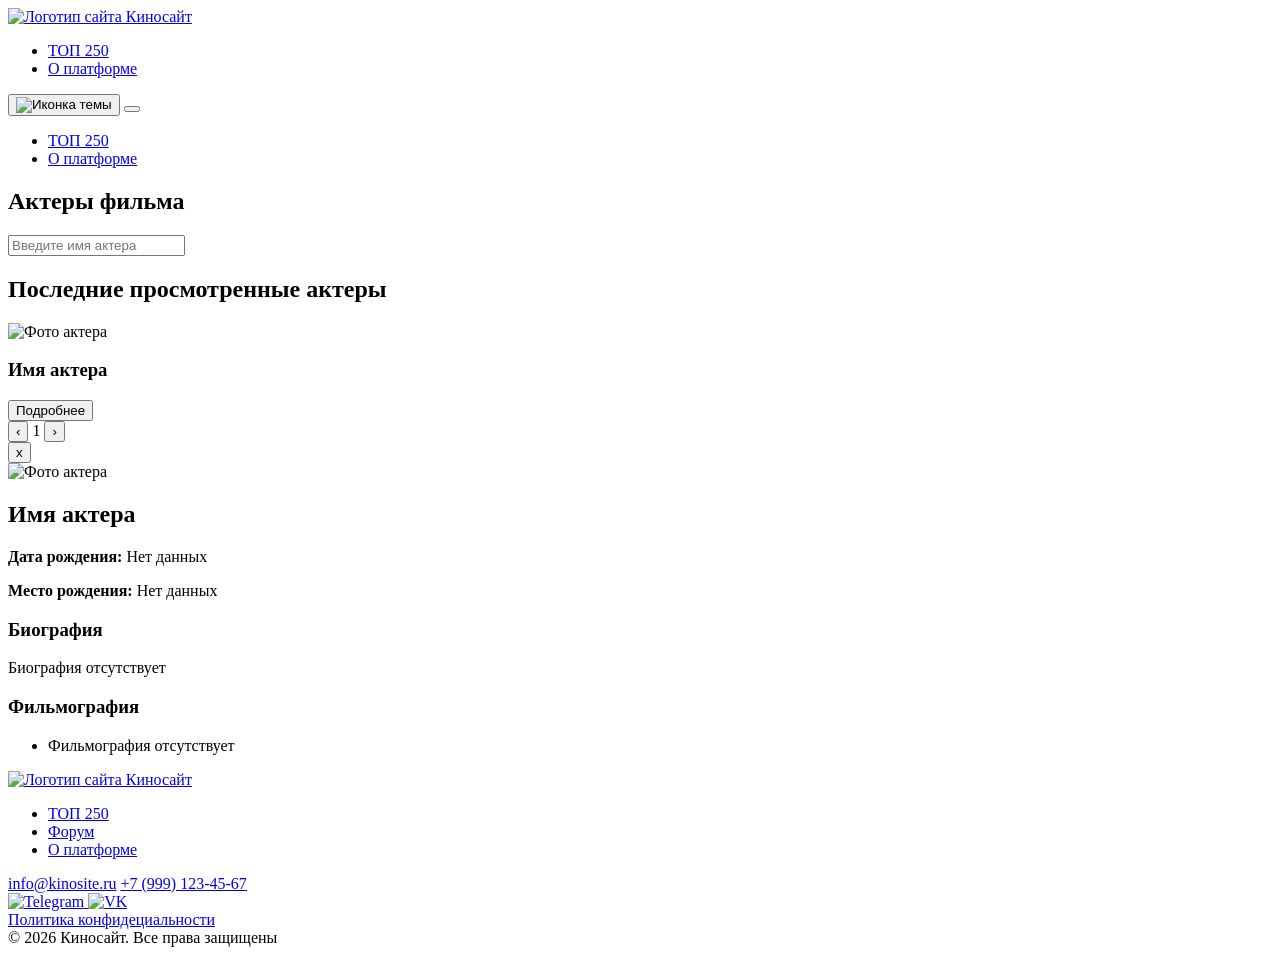
==== actors.html @ 6a0918fe "Add files via upload" ====
<!DOCTYPE html>
<html lang="ru">
<head>
    <meta charset="UTF-8">
    <meta name="viewport" content="width=device-width, initial-scale=1.0">
    <title>Актеры фильма — Киносайт</title>
    <meta name="description" content="Список актеров фильма, биография, фотографии и фильмография актеров.">
    <meta name="keywords" content="актеры, фильмография, актер кино, биография актера, фильмы">

    <meta property="og:title" content="Актеры фильма — Киносайт">
    <meta property="og:description" content="Изучай информацию об актерах фильма, биографию и фильмографию.">
    <meta property="og:image" content="https://evelinastepanova.github.io/kinosite/assets/images/og-actors.jpg">
    <meta property="og:type" content="website">
    <meta property="og:url" content="https://evelinastepanova.github.io/kinosite/actors.html">

    <link rel="manifest" href="manifest.json">
    <meta name="theme-color" content="#ffb300">
    
    <link rel="stylesheet" href="css/reset.css">
    <link rel="stylesheet" href="css/fonts.css">
    <link rel="stylesheet" href="css/style.css">
    
    <link rel="stylesheet" href="css/theme.css">

    <link rel="stylesheet" href="css/actors.css">
</head>
<body>
    <header class="header" itemscope itemtype="https://schema.org/WPHeader">
        <div class="container header_container">
            <a class="header_logo" href="#">
                <img src="assets/images/logo.png" alt="Логотип сайта Киносайт" itemprop="logo">
            </a>
            <nav class="header_nav" itemscope itemtype="https://schema.org/SiteNavigationElement">
                <ul class="header_menu">
                    <li class="header_item" itemprop="name">
                        <a class="header_item-link" href="top250.html" itemprop="url">ТОП 250</a>
                    </li>
                    <li class="header_item" itemprop="name">
                        <a class="header_item-link" href="#about" itemprop="url">О платформе</a>
                    </li>
                </ul>
            </nav>
            <div class="header_actions">
                <button class="header_theme" aria-label="Переключить тему" type="button">
                    <img src="assets/images/tema.png" alt="Иконка темы">
                </button>

                <button class="header_burger" type="button">
                    <span class="header_burger-line"></span>
                    <span class="header_burger-line"></span>
                    <span class="header_burger-line"></span>
                </button>
            </div>
            <!-- Мобильное меню -->
            <nav class="header_mobile-menu">
                <ul class="header_mobile-list">
                    <li><a href="top250.html">ТОП 250</a></li>
                    <li><a href="#about">О платформе</a></li>
                </ul>
            </nav>
        </div>
    </header>
    <main class="main">
        <section class="actors section">
            <div class="container">
                <h1 class="actors_title title">Актеры фильма</h1>
                <div class="actors_search">
                    <input class="actors_search-input" type="text" placeholder="Введите имя актера">
                </div>
                <div class="actors_history">
                    <h2 class="actors_history-title">Последние просмотренные актеры</h2>
                    <div class="actors_history-list">
                        <!-- JS будет добавлять карточки -->
                    </div>
                </div>
                <div class="actors-list">
                    <article class="actor_card actor_card-template">
                        <div class="actor_card-photo_wrap">
                            <img class="actor_card-photo" src="" alt="Фото актера">
                        </div>
                        <div class="actor_card-content">
                            <h3 class="actor_card-name">Имя актера</h3>
                            <button class="actor_card-button" type="button">Подробнее</button>
                        </div>
                    </article>
                </div>

                <div class="movies_pagination actors_pagination">
                    <button class="movies_pagination-button actors_pagination-prev"> 
                        &#8249;
                    </button>
                    <span class="actors_pagination-page">1</span>
                    <button class="movies_pagination-button actors_pagination-next">
                        &#8250;
                    </button>
                 </div>
            </div>
        </section>
    </main>

    <div class="actor_modal">
        <div class="actor_modal-content">
            <button class="actor_modal-close" type="button">x</button>
            <div class="actor_modal-info actor_modal-template">
                <div class="actor_modal-photo_wrap">
                    <img class="actor_modal-photo" src="" alt="Фото актера">
                </div>
                <div class="actor_modal-text">
                    <h2 class="actor_modal-name">Имя актера</h2>
                    <p>
                        <strong>Дата рождения:</strong>
                        <span class="actor_modal-birthday">Нет данных</span>
                    </p>
                    <p>
                        <strong>Место рождения:</strong>
                        <span class="actor_modal-birthplace">Нет данных</span>
                    </p>
                    <h3>Биография</h3>
                    <p class="actor_modal-facts">Биография отсутствует</p>
                    <h3>Фильмография</h3>
                    <ul class="actor_modal-films">
                        <li>Фильмография отсутствует</li>
                    </ul>
                </div>
            </div>
        </div>
    </div>


    <footer class="footer" itemscope itemtype="https://schema.org/WPFooter">
        <div class="footer_top">
            <div class="container footer_top-container">
                <div class="footer_left">
                    <a class="footer_logo" href="#">
                        <img src="assets/images/logo.png" alt="Логотип сайта Киносайт">
                    </a>
                </div>
                <div class="footer_center">
                    <nav class="footer_nav">
                        <ul class="footer_menu">
                            <li class="footer_item" itemprop="name">
                                <a class="footer_link" href="top250.html" itemprop="url">ТОП 250</a>
                            </li>
                            <li class="footer_item" itemprop="name">
                                <a class="footer_link" href="#" itemprop="url">Форум</a>
                            </li>
                            <li class="footer_item" itemprop="name">
                                <a class="footer_link" href="#" itemprop="url">О платформе</a>
                            </li>
                        </ul>
                    </nav>
                </div>
                <div class="footer_right">
                    <a class="footer_contact" href="mailto:info@kinosite.ru">info@kinosite.ru</a>
                    <a class="footer_contact" href="tel:+79991234567">+7 (999) 123-45-67</a>
                    <div class="footer_social">
                        <a class="footer_social-link" href="#">
                            <img src="assets/icons/tg.jpg" alt="Telegram">
                        </a>
                        <a class="footer_social-link" href="#">
                            <img src="assets/icons/VK.com-logo.svg" alt="VK">
                        </a>
                    </div>
                </div>
            </div>
        </div>
        <div class="footer_bottom">
            <div class="container footer_bottom_container">
                <a class="footer_policy-link" href="#">Политика конфидециальности</a>
                <div class="footer_copy">
                    © 2026 Киносайт. Все права защищены
                </div>
            </div>
        </div>
    </footer>
    <script src="js/script.js"></script>
    <script src="js/theme.js"></script>
    <script src="js/actors.js"></script>
</body>
</html>
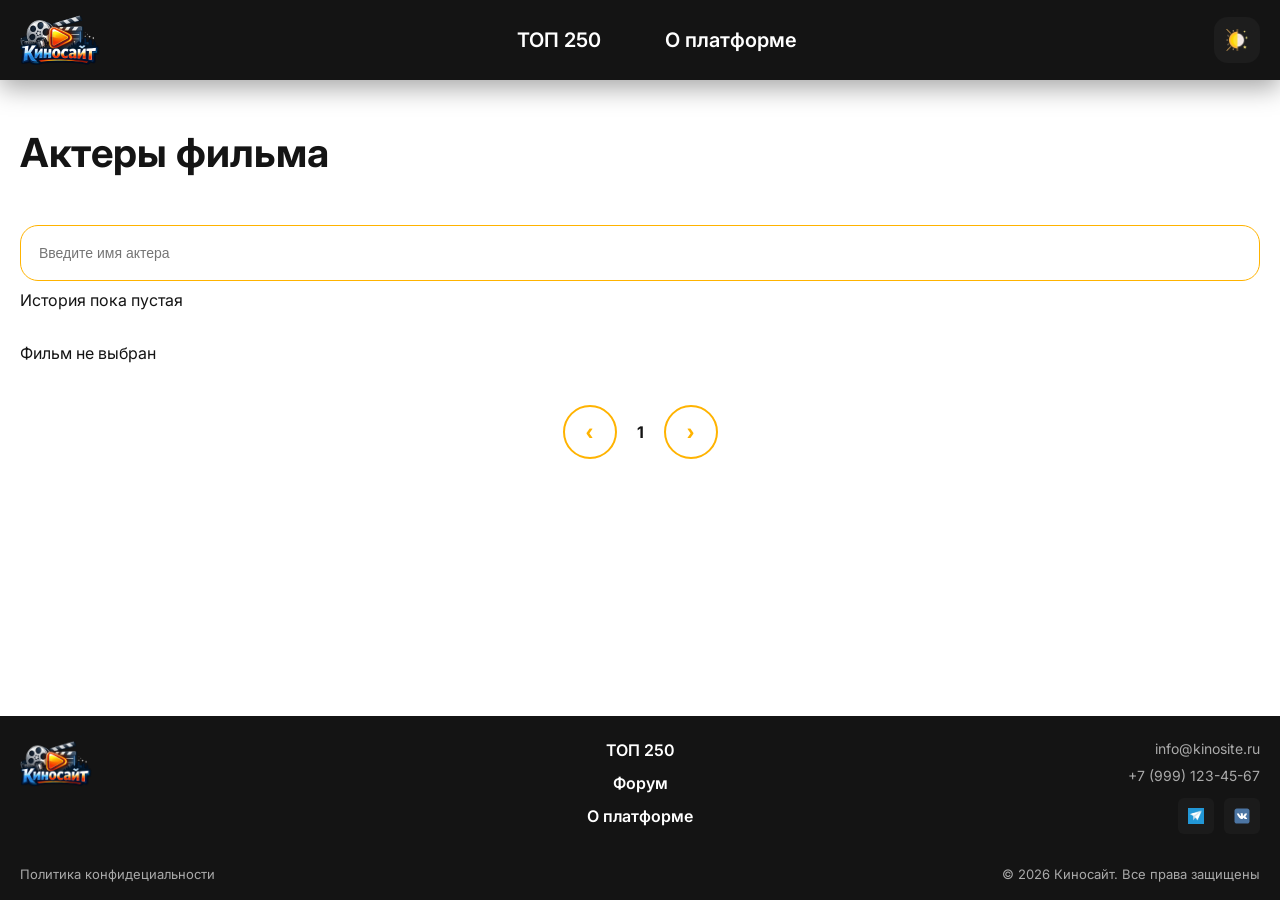
==== commit 6eb09d27: "Add files via upload" ====
--- a/actors.html
+++ b/actors.html
@@ -9,13 +9,13 @@
 
     <meta property="og:title" content="Актеры фильма — Киносайт">
     <meta property="og:description" content="Изучай информацию об актерах фильма, биографию и фильмографию.">
-    <meta property="og:image" content="https://evelinastepanova.github.io/kinosite/assets/images/og-actors.jpg">
+    <meta property="og:image" content="https://evelinastepanova.github.io/sitekinoo/assets/images/og-actors.jpg">
     <meta property="og:type" content="website">
-    <meta property="og:url" content="https://evelinastepanova.github.io/kinosite/actors.html">
+    <meta property="og:url" content="https://evelinastepanova.github.io/sitekinoo/actors.html">
 
     <link rel="manifest" href="manifest.json">
     <meta name="theme-color" content="#ffb300">
-    
+
     <link rel="stylesheet" href="css/reset.css">
     <link rel="stylesheet" href="css/fonts.css">
     <link rel="stylesheet" href="css/style.css">
--- a/css/fonts.css
+++ b/css/fonts.css
@@ -0,0 +1,4 @@
+@font-face {
+    font-family: "Inter";
+    src: url("../assets/fonts/Inter-VariableFont_opsz\,wght.ttf");
+}
--- a/css/style.css
+++ b/css/style.css
@@ -0,0 +1,844 @@
+:root {
+    /* цвет шапки и футера */
+    --color-dark: #141414;
+    /* цвет фона */
+    --color-light: #fff;
+    /* фон для hero-блока */
+    --color-hero-bg: #FDBB73;
+
+    /* акцент */
+    --color-accent: #FFB300;
+    /* не активная кнопка */
+    --color-disabled: #ccc;
+
+    /* белый текст */
+    --color-text-light: #fff;
+    /* приглущенный цвет */
+    --color-text-muted: #aaa;
+    /* черный текст */
+    --color-text: #141414;
+    /* цвет текста в hero */
+    --color-hero-text: #3A2E2A;
+    --color-heder-text: #fff;
+
+    /* тень для шапки */
+    --shadow-header: 0 8px 24px rgba(0, 0, 0, 0.35);
+    /* тень для выпадающего меню */
+    --shadow-dropdown: 0 10px 30px rgba(0, 0, 0, 0.5);
+    /* тень для кнопки в hero */
+    --shadow-hero-button: 0 4px 4px rgba(0, 0, 0, 0.25);
+    /* тень для карточки */
+    --shadow-card: 0 10px 30px rgba(0, 0, 0, 0.08);
+    /* тень карточки при наведении */
+    --shadow-card-hover: 0 14px 36px rgba(0, 0, 0, 0.14);
+
+}
+
+html,
+body {
+    height: 100%;
+}
+
+body {
+    font-family: "Inter", Arial, sans-serif;
+    background: var(--color-light);
+    color: var(--color-text);
+    display: flex;
+    flex-direction: column;
+    min-height: 100vh;
+}
+
+.container {
+    width: 100%;
+    max-width: 1440px;
+    margin: 0 auto;
+    padding: 0 20px;
+}
+
+/* header */
+.header {
+    position: sticky;
+    top: 0;
+    z-index: 1000;
+    background: var(--color-dark);
+    box-shadow: var(--shadow-header);
+}
+
+.header_container {
+    min-height: 80px;
+    padding-top: 14px;
+    padding-bottom: 14px;
+    display: flex;
+    align-items: center;
+    justify-content: space-between;
+    gap: 24px;
+    position: relative;
+}
+
+.header_logo {
+    display: inline-flex;
+    align-items: center;
+    flex-shrink: 0;
+    transition: transoform 0.3s ease;
+}
+
+.header_logo:hover {
+    transform: scale(1.03);
+}
+
+.header_logo img {
+    width: 80px;
+    height: auto;
+    object-fit: contain;
+}
+
+.header_nav {
+    flex-grow: 1;
+    display: flex;
+    justify-content: center;
+}
+
+.header_menu {
+    display: flex;
+    align-items: center;
+    gap: 28px;
+}
+
+.header_item-link {
+    color: var(--color-heder-text);
+    display: inline-flex;
+    align-items: center;
+    justify-content: center;
+    padding: 12px 18px;
+    font-size: 20px;
+    font-weight: 600;
+    transition: color 0.3s ease, transform 0.3s ease;
+}
+
+.header_item-link:hover {
+    color: var(--color-accent);
+    transform: translateY(-2px);
+}
+
+.header_actions {
+    display: flex;
+    align-items: center;
+    gap: 12px;
+    flex-shrink: 0;
+}
+
+.header_theme,
+.header_burger {
+    width: 46px;
+    height: 46px;
+    border: 1px solid transparent;
+    border-radius: 14px;
+    background: rgba(255, 255, 255, 0.04);
+    display: inline-flex;
+    align-items: center;
+    justify-content: center;
+    cursor: pointer;
+    transition: border-color 0.3s ease, transform 0.3s ease;
+}
+
+.header_theme:hover,
+.header_burger:hover {
+    border-color: rgba(255, 179, 0, 0.4);
+    transform: translateY(-2px);
+}
+
+.header_theme img {
+    width: 22px;
+    height: 22px;
+    object-fit: contain;
+}
+
+.header_burger {
+    display: none;
+    flex-direction: column;
+    gap: 4px;
+}
+
+.header_burger-line {
+    width: 20px;
+    height: 2px;
+    background: var(--color-accent);
+    display: block;
+}
+
+.header_mobile-menu {
+    position: absolute;
+    top: 100%;
+    right: 20px;
+    min-height: 200px;
+    padding: 16px;
+    border-radius: 12px;
+    background: var(--color-dark);
+    box-shadow: var(--shadow-dropdown);
+    opacity: 0;
+    pointer-events: none;
+    transform: translateY(-10px);
+    transition: 0.3s ease;
+}
+
+.header_mobile-menu.active {
+    opacity: 1;
+    pointer-events: auto;
+    transform: translateY(0);
+}
+
+.header_mobile-list {
+    display: flex;
+    flex-direction: column;
+    gap: 14px;
+}
+
+.header_mobile-list a {
+    color: var(--color-text-light);
+    font-size: 16px;
+    font-weight: 600;
+    transition: 0.3s ease;
+}
+
+.header_mobile-list a:hover {
+    color: var(--color-accent);
+}
+
+/* Основная часть */
+.main {
+    flex: 1;
+    background: var(--color-light);
+    color: var(--color-dark);
+}
+
+/* Hero-блок */
+.hero {
+    background: url("../assets/images/hero.png");
+    background-position: right center;
+    background-size: cover;
+    background-repeat: no-repeat;
+    background-color: var(--color-hero-bg);
+    min-height: 100vh;
+    display: flex;
+    align-items: center;
+}
+
+.hero_container {
+    display: flex;
+    align-items: center;
+}
+
+.hero_content {
+    max-width: 693px;
+    display: flex;
+    flex-direction: column;
+    gap: 43px;
+}
+
+.hero_title {
+    font-size: 48px;
+    font-weight: 700;
+    color: var(--color-hero-text);
+}
+
+.hero_subtitle {
+    font-size: 28px;
+    line-height: 34px;
+    color: var(--color-hero-text);
+}
+
+.hero_cta {
+    align-self: flex-start;
+    display: inline-flex;
+    align-items: center;
+    justify-content: center;
+    padding: 24px 45px;
+    border-radius: 14px;
+    background-color: var(--color-accent);
+    color: var(--color-text-light);
+    font-size: 26px;
+    font-weight: 700;
+    box-shadow: var(--shadow-hero-button);
+    transition: all 0.3s ease;
+}
+
+.hero_cta:hover {
+    transform: translateY(-2px);
+    opacity: 0.9;
+}
+
+.section {
+    padding-top: 48px;
+    padding-bottom: 30px;
+}
+
+.title {
+    font-size: 48px;
+    padding-bottom: 48px;
+    font-weight: 700;
+    color: var(--color-text);
+}
+
+/* Movies */
+.movies_list {
+    display: grid;
+    grid-template-columns: repeat(4, 1fr);
+    gap: 28px;
+}
+
+.movie_card {
+    display: flex;
+    flex-direction: column;
+    background: var(--color-light);
+    border-radius: 18px;
+    overflow: hidden;
+    box-shadow: var(--shadow-card);
+    transition: transform 0.3s ease, box-shadow 0.3s ease;
+}
+
+.movie_card:hover {
+    transform: translateY(-6px);
+    box-shadow: var(--shadow-card-hover);
+}
+
+.movie_card-poster {
+    width: 100%;
+    height: 360px;
+    object-fit: cover;
+}
+
+.movie_card-content {
+    display: flex;
+    flex-direction: column;
+    flex: 1;
+    gap: 12px;
+    padding: 18px;
+}
+
+.movie_card-title {
+    min-height: 48px;
+    font-size: 20px;
+    font-weight: 700;
+}
+
+.movie_card-bottom {
+    display: flex;
+    justify-content: space-between;
+    align-items: center;
+    margin-top: auto;
+}
+
+.movie_card-year {
+    font-size: 16px;
+    color: var(--color-text-muted);
+}
+
+.movie_card-rating {
+    font-weight: 700;
+    padding: 6px 10px;
+    background: var(--color-accent);
+    color: var(--color-text);
+    border-radius: 10px;
+}
+
+/* стили для кнопки подробнее */
+.movie_card-button {
+    display: inline-block;
+    text-align: center;
+    margin-top: 16px;
+    padding: 10px 16px;
+    border-radius: 12px;
+    background: transparent;
+    border: 2px solid var(--color-accent);
+    color: var(--color-accent);
+    font-size: 15px;
+    font-weight: 600;
+    transition: all 0.3s ease;
+}
+
+.movie_card-button:hover {
+    background: var(--color-accent);
+    color: var(--color-text);
+}
+
+.movies_pagination {
+    display: flex;
+    justify-content: center;
+    gap: 20px;
+    margin-top: 42px;
+}
+
+.movies_pagination-button {
+    width: 54px;
+    height: 54px;
+    border: 2px solid var(--color-accent);
+    border-radius: 50%;
+    background: transparent;
+    color: var(--color-accent);
+    display: flex;
+    align-items: center;
+    justify-content: center;
+    font-size: 24px;
+    font-weight: 700;
+    cursor: pointer;
+    transition: all 0.3s ease;
+}
+
+.movies_pagination-button:hover {
+    background: var(--color-accent);
+    color: var(--color-text);
+    transform: translateY(-2px);
+}
+
+.movies_pagination-button:disabled {
+    color: var(--color-disabled);
+    border-color: var(--color-disabled);
+    cursor: not-allowed;
+    transform: none;
+}
+
+/* Блок о платформе */
+.about {
+    background: var(--color-light);
+}
+
+.about_description {
+    /* max-width: 700px; */
+    margin-bottom: 40px;
+    font-size: 20px;
+    line-height: 1.6;
+    color: var(--color-text-muted);
+}
+
+.about_stats {
+    display: grid;
+    grid-template-columns: repeat(3, 1fr);
+    gap: 24px;
+}
+
+.about_stat {
+    padding: 28px;
+    border-radius: 18px;
+    background: var(--color-light);
+    box-shadow: var(--shadow-card);
+    display: flex;
+    flex-direction: column;
+    gap: 10px;
+    transition: transform 0.3s ease, box-shadow 0.3s ease;
+}
+
+.about_stat:hover {
+    transform: translateY(-4px);
+    box-shadow: var(--shadow-card-hover);
+}
+
+.about_stat-number {
+    font-size: 32px;
+    font-weight: 700;
+    color: var(--color-accent);
+}
+
+.about_stat-text {
+    font-size: 16px;
+    color: var(--color-text-muted);
+    line-height: 1.4;
+}
+
+/* Блок подписки subcribe */
+.subcribe {
+    background: var(--color-hero-bg);
+}
+
+.subcribe_container {
+    display: flex;
+    flex-direction: column;
+}
+
+.subcribe_description {
+    margin-bottom: 48px;
+    font-size: 24px;
+    font-weight: 700;
+    color: var(--color-text-light);
+}
+
+.subcribe_form {
+    width: 100%;
+    display: flex;
+    gap: 12px;
+}
+
+.subcribe_form-email {
+    flex: 1;
+    padding: 16px 18px;
+    border: 1px solid transparent;
+    border-radius: 14px;
+    background: var(--color-text-light);
+    color: var(--color-text);
+    font-size: 16px;
+    outline: none;
+    transition: border-color 0.3s ease;
+}
+
+.subcribe_form-email:focus {
+    border-color: var(--color-accent);
+}
+
+.subcribe_form-button {
+    padding: 16px 26px;
+    border: none;
+    border-radius: 14px;
+    background: var(--color-accent);
+    color: var(--color-text-light);
+    font-size: 26px;
+    font-weight: 700;
+    cursor: pointer;
+    transition: all 0.3 ease;
+}
+
+.subcribe_form-button:hover {
+    transform: translateY(-2px);
+    opacity: 0.9;
+}
+
+.visuall-hidden {
+    position: absolute;
+    width: 1px;
+    height: 1px;
+    margin: -1px;
+    padding: 0;
+    overflow: hidden;
+    clip: rect(0 0 0 0);
+    white-space: nowrap;
+    border: 0;
+}
+
+/* Footer */
+.footer {
+    background: var(--color-dark);
+    color: var(--color-text-light);
+    padding-top: 24px;
+}
+
+.footer_top {
+    padding-bottom: 18px;
+}
+
+.footer_top-container {
+    display: grid;
+    grid-template-columns: 1fr auto 1fr;
+    align-items: start;
+    gap: 40px;
+}
+
+.footer_left {
+    display: flex;
+    align-items: flex-start;
+}
+
+.footer_logo {
+    display: inline-flex;
+    align-items: center;
+}
+
+.footer_logo img {
+    width: 72px;
+    height: auto;
+}
+
+.footer_center {
+    display: flex;
+    justify-content: center;
+}
+
+.footer_menu {
+    display: flex;
+    flex-direction: column;
+    align-items: center;
+    gap: 13px;
+}
+
+.footer_link {
+    font-size: 16px;
+    font-weight: 600;
+    color: var(--color-heder-text);
+    transition: color 0.3s ease;
+}
+
+.footer_link:hover {
+    color: var(--color-accent);
+}
+
+.footer_right {
+    display: flex;
+    flex-direction: column;
+    align-items: flex-end;
+    gap: 10px;
+}
+
+.footer_contact {
+    color: var(--color-text-muted);
+    font-size: 14px;
+    transition: color 0.3s ease;
+}
+
+.footer_contact:hover {
+    color: var(--color-accent);
+}
+
+.footer_social {
+    display: flex;
+    gap: 10px;
+    margin-top: 4px;
+}
+
+.footer_social-link {
+    width: 36px;
+    height: 36px;
+    border: 1px solid transparent;
+    border-radius: 6px;
+    background: #1b1b1b;
+    display: flex;
+    align-items: center;
+    justify-content: center;
+    transition: border-color 0.3s ease, transform 0.3s ease;
+}
+
+.footer_social-link:hover {
+    border-color: rgba(255, 179, 0, 0.4);
+    transform: translateY(-2px);
+}
+
+.footer_social-link img {
+    width: 16px;
+    height: 16px;
+    object-fit: contain;
+}
+
+.footer_bottom {
+    padding: 14px 0 18px;
+}
+
+.footer_bottom_container {
+    display: flex;
+    justify-content: space-between;
+    align-items: center;
+    gap: 20px;
+}
+
+.footer_policy-link,
+.footer_copy {
+    color: var(--color-text-muted);
+    font-size: 13px;
+}
+
+.footer_policy-link {
+    transition: color 0.3s ease;
+}
+
+.footer_policy-link:hover {
+    color: var(--color-accent);
+}
+
+.footer_copy {
+    text-align: right;
+}
+
+/* Адаптив */
+/* ширина 992px и меньше */
+@media (max-width: 992px) {
+    .header_logo img {
+        width: 70px;
+    }
+
+    .header_menu {
+        gap: 10px;
+    }
+
+    .header_item-link {
+        padding: 10px 14px;
+        font-size: 15px;
+    }
+
+    /* Добавь это */
+    .hero {
+        /* Уменьшаем минимальную высоту блока.*/
+        min-height: 700px;
+        /* Смещаем фоновую картинку вправо.*/
+        background-position: center right;
+    }
+
+    /* Находим блок с текстом внутри Hero. */
+    .hero_content {
+        /* Ограничиваем максимальную ширину текста. */
+        max-width: 560px;
+        /* Уменьшаем расстояние между элементами. */
+        gap: 30px;
+    }
+    /* Находим все основные заголовки разделов сайта. */
+    .title {
+        /* Немного уменьшаем размер шрифта. */
+        font-size: 40px;
+        /* Уменьшаем нижний отступ после заголовка. */
+        padding-bottom: 36px;
+    }
+    /* Находим список карточек фильмов. */
+    .movies_list {
+        /* Вместо четырех карточек теперь показываем две.
+           Карточки становятся шире и лучше выглядят на планшете. */
+        grid-template-columns: repeat(2, 1fr);
+    }
+    /* Находим блок со статистикой платформы. */
+    .about_stats {
+        /* Вместо трех колонок располагаем карточки друг под другом. */
+        grid-template-columns: 1fr;
+    }
+    /* Находим кнопку подписки. */
+    .subcribe_form-button {
+        /* Немного уменьшаем размер текста внутри кнопки. */
+        font-size: 22px;
+    }
+}
+
+/* 768px и меньше */
+@media (max-width: 768px) {
+    .header_container {
+        min-height: 72px;
+    }
+
+    .header_nav {
+        display: none;
+    }
+
+    .header_burger {
+        display: inline-flex;
+    }
+
+    .header_logo img {
+        width: 64px;
+    }
+    /* Добавь это */
+     .hero {
+        /* Еще немного уменьшаем его высоту. */
+        min-height: 620px;
+        /* Размещаем фоновое изображение по центру, чтобы оно красиво смотрелось на узком экране. */
+        background-position: center;
+    }
+
+    /* Находим блок с заголовком, описанием и кнопкой. */
+    .hero_content {
+        /* Ограничиваем ширину текстового блока, чтобы строки были удобными для чтения. */
+        max-width: 520px;
+    }
+    /* Находим главный заголовок Hero-блока. */
+    .hero_title {
+        /* Уменьшаем размер текста. */
+        font-size: 38px;
+    }
+    /* Находим описание Hero-блока. */
+    .hero_subtitle {
+        /* Уменьшаем размер текста. */
+        font-size: 22px;
+    }
+
+    /* Находим кнопку Hero-блока. */
+    .hero_cta {
+        /* Немного уменьшаем внутренние отступы. */
+        padding: 18px 34px;
+        /* Уменьшаем размер текста внутри кнопки. */
+        font-size: 22px;
+    }
+    /* Находим все секции сайта. */
+    .section {
+        /* Немного уменьшаем верхний отступ. */
+        padding-top: 40px;
+        /* Немного уменьшаем нижний отступ. */
+        padding-bottom: 28px;
+    }
+    /* Находим все основные заголовки разделов. */
+    .title {
+        /* Уменьшаем размер шрифта. */
+        font-size: 34px;
+        /* Уменьшаем нижний отступ после заголовка. */
+        padding-bottom: 30px;
+        /* Выравниваем заголовки по центру. */
+        text-align: center;
+    }
+    /* Находим список карточек фильмов. */
+    .movies_list {
+        /* Уменьшаем расстояние между карточками. */
+        gap: 20px;
+    }
+    /* Находим постер фильма. */
+    .movie_card-poster {
+        /* Немного уменьшаем его высоту. */
+        height: 320px;
+    }
+    /* Находим описание блока "О платформе". */
+    .about_description {
+        /* Выравниваем текст по центру. */
+        text-align: center;
+        /* Немного уменьшаем размер текста. */
+        font-size: 18px;
+    }
+    /* Находим описание блока подписки. */
+    .subcribe_description {
+        /* Выравниваем текст по центру. */
+        text-align: center;
+        /* Немного уменьшаем размер шрифта. */
+        font-size: 20px;
+    }
+    /* Находим форму подписки. */
+    .subcribe_form {
+        /* Меняем направление Flexbox. */
+        flex-direction: column;
+    }
+    /* Находим кнопку подписки. */
+    .subcribe_form-button {
+        /* Растягиваем кнопку на всю ширину формы. */
+        width: 100%;
+    }
+
+    .footer_top-container {
+        grid-template-columns: 1fr;
+        justify-content: center;
+        align-items: center;
+        text-align: center;
+        gap: 24px;
+    }
+
+    .footer_left,
+    .footer_center,
+    .footer_right {
+        justify-content: center;
+        align-items: center;
+    }
+
+    .footer_bottom_container {
+        flex-direction: column;
+    }
+
+    .footer_copy {
+        text-align: center;
+    }
+}
+
+/* 480px и меньше */
+@media (max-width: 480px) {
+    .header_container {
+        min-height: 70px;
+        padding-bottom: 10px;
+        padding-top: 10px;
+        gap: 12px;
+    }
+
+    .header_logo img {
+        width: 56px;
+    }
+
+    .header_theme,
+    .header_burger {
+        width: 40px;
+        height: 40px;
+        border-radius: 12px;
+    }
+}
--- a/css/theme.css
+++ b/css/theme.css
@@ -0,0 +1,11 @@
+/* ================= ТЁМНАЯ ТЕМА ================= */
+
+body.dark-theme {
+    /* цвет шапки и футера */
+    --color-dark: #ffffff;
+    /* цвет фона */
+    --color-light: #141414;
+    /* черный текст */
+    --color-text: #fff;
+    --color-heder-text: #141414;
+}
--- a/css/actors.css
+++ b/css/actors.css
@@ -0,0 +1,353 @@
+.actors{
+    color: var( --color-text);
+}
+.actors_title {
+    font-size: 40px;
+}
+.actors_search{
+    display: flex;
+    gap: 14px;
+    margin-bottom: 9px;
+}
+.actors_search-input{
+    flex: 1;
+    padding: 16px 18px;
+    min-height: 56px;
+    border: 1px solid var(--color-accent);
+    border-radius: 18px;
+    background: var(--color-light);
+    font-size: 14px;
+    outline: none;
+}
+.actors_history{
+    margin-bottom: 33px;
+}
+.actors_history-title{
+    font-size: 28px;
+    margin-bottom: 18px;
+}
+.actors_history-list{
+    display: flex;
+    gap: 20px;
+    flex-wrap: wrap;
+}
+.actors_history-card{
+    width: 120px;
+    min-height: 210px;
+    border: none;
+    border-radius: 18px;
+    overflow: hidden;
+    background: var(--color-light);
+    box-shadow: var(--shadow-card);
+    cursor: pointer;
+    display: flex;
+    flex-direction: column;
+}
+.actors_history-card img{
+    width: 100%;
+    height: 150px;
+    object-fit: cover;
+    flex-shrink: 0;
+}
+.actors_history-card span{
+    display: flex;
+    align-items: center;
+    justify-content: center;
+    flex: 1;
+    padding: 10px;
+    font-size: 14px;
+    text-align: center;
+}
+.actors-list{
+    display: grid;
+    grid-template-columns: repeat(5, 1fr);
+    gap: 28px;
+}
+.actor_card {
+    overflow: hidden;
+    border-radius: 18px;
+    background: var(--color-light);
+    box-shadow: var(--shadow-card);
+    transition: box-shadow 0.3s ease;
+}
+.actor_card:hover {
+    box-shadow: var(--shadow-card-hover);
+}
+.actor_card-photo_wrap{
+    width: 100%;
+    background: gray;
+    overflow: hidden;
+    height: 280px;
+}
+.actor_card-photo{
+    width: 100%;
+    object-fit: cover;
+    height: 280px;
+}
+.actor_card-content{
+    padding: 16px;
+}
+.actor_card-name{
+    font-size: 18px;
+    min-height: 44px;
+    margin-bottom: 14px;
+}
+.actor_card-button{
+    width: 100%;
+    padding: 12px;
+    border: 1px solid var(--color-accent);
+    border-radius: 14px;
+    background: transparent;
+    font-weight: 700;
+    cursor: pointer;
+    transition: all 0.3s ease;
+}
+.actor_card-button:hover{
+    background: var(--color-accent);
+    color: var(--color-text-light);
+}
+.actor_card-template{
+    display: none;
+}
+.actors_pagination{
+    display: flex;
+    justify-content: center;
+    align-items: center;
+}
+.actors_pagination-page{
+    font-weight: 700;
+}
+.actor_modal{
+    position: fixed;
+    inset: 0;
+    z-index: 2000;
+    padding: 20px;
+    background: rgba(0, 0, 0, 0.7);
+    display: none;
+}
+.actor_modal.active{
+    display: flex;
+    align-items: center;
+    justify-content: center;
+}
+.actor_modal-content{
+    position: relative;
+    width: 100%;
+    max-width: 950px;
+    max-height: 90vh;
+    overflow-y: auto;
+    padding: 32px;
+    border-radius: 18px;
+    background: var(--color-light);
+}
+.actor_modal-close{
+    position: absolute;
+    top: 14px;
+    right: 14px;
+    border: none;
+    background: transparent;
+    cursor: pointer;
+    font-size: 36px;
+}
+.actor_modal-info{
+    display: grid;
+    grid-template-columns: 280px 1fr;
+    gap: 28px;
+}
+.actor_modal-photo_wrap{
+    width: 100%;
+    background: gray;
+    overflow: hidden;
+    min-height: 360px;
+    border-radius: 18px;
+}
+.actor_modal-photo{
+    width: 100%;
+    height: 100%;
+    object-fit: cover;
+}
+.actor_modal-name{
+    font-size: 30px;
+    margin-bottom: 20px;
+}
+.actor_modal-text p{
+    margin-bottom: 18px;
+}
+.actor_modal-text h3{
+    font-size: 20px;
+    margin-bottom: 10px;
+}
+.actor_modal-template{
+    display: none;
+}
+
+/* ================= АДАПТИВ СТРАНИЦЫ АКТЁРОВ ================= */
+
+/* Планшеты */
+@media (max-width: 992px) {
+
+    /* Уменьшаем заголовок страницы */
+    .actors_title {
+        font-size: 36px;
+    }
+
+    /* Делаем сетку актёров в 3 колонки вместо 5 */
+    .actors-list {
+        grid-template-columns: repeat(3, 1fr);
+        gap: 24px;
+    }
+
+    /* Уменьшаем высоту фото актёра */
+    .actor_card-photo_wrap,
+    .actor_card-photo {
+        height: 250px;
+    }
+
+    /* В модальном окне фото и текст ставим друг под другом */
+    .actor_modal-info {
+        grid-template-columns: 1fr;
+    }
+
+    /* Ограничиваем ширину фото в модальном окне */
+    .actor_modal-photo_wrap {
+        max-width: 320px;
+        min-height: 400px;
+    }
+}
+
+/* Телефоны */
+@media (max-width: 768px) {
+
+    /* Уменьшаем заголовок страницы */
+    .actors_title {
+        font-size: 32px;
+    }
+
+    /* Уменьшаем заголовок истории */
+    .actors_history-title {
+        font-size: 24px;
+    }
+
+    /* Делаем сетку актёров в 2 колонки */
+    .actors-list {
+        grid-template-columns: repeat(2, 1fr);
+        gap: 20px;
+    }
+
+    /* Уменьшаем фото актёров */
+    .actor_card-photo_wrap,
+    .actor_card-photo {
+        height: 220px;
+    }
+
+    /* Уменьшаем внутренние отступы карточки */
+    .actor_card-content {
+        padding: 14px;
+    }
+
+    /* Уменьшаем имя актёра */
+    .actor_card-name {
+        font-size: 16px;
+    }
+
+    /* Уменьшаем кнопку */
+    .actor_card-button {
+        padding: 10px;
+        font-size: 14px;
+    }
+
+    /* Уменьшаем отступы модального окна */
+    .actor_modal-content {
+        padding: 26px;
+    }
+
+    /* Уменьшаем имя актёра в модальном окне */
+    .actor_modal-name {
+        font-size: 26px;
+    }
+}
+
+/* Маленькие телефоны */
+@media (max-width: 480px) {
+
+    /* Уменьшаем заголовок страницы */
+    .actors_title {
+        font-size: 28px;
+    }
+
+    /* Поле поиска делаем компактнее */
+    .actors_search-input {
+        min-height: 48px;
+        padding: 12px 14px;
+        border-radius: 14px;
+    }
+
+    /* Уменьшаем заголовок истории */
+    .actors_history-title {
+        font-size: 20px;
+    }
+
+    /* Карточки истории делаем чуть меньше */
+    .actors_history-card {
+        width: 100px;
+        min-height: 180px;
+    }
+
+    /* Уменьшаем фото в истории */
+    .actors_history-card img {
+        height: 125px;
+    }
+
+    /* Уменьшаем текст в истории */
+    .actors_history-card span {
+        font-size: 12px;
+    }
+
+    /* Сетку актёров делаем в одну колонку */
+    .actors-list {
+        grid-template-columns: 1fr;
+    }
+
+    /* Фото актёра делаем высоким и аккуратным */
+    .actor_card-photo_wrap,
+    .actor_card-photo {
+        height: 360px;
+    }
+
+    /* Модальное окно ближе к краям телефона */
+    .actor_modal {
+        padding: 12px;
+    }
+
+    /* Уменьшаем внутренние отступы модального окна */
+    .actor_modal-content {
+        padding: 22px 16px;
+        border-radius: 14px;
+    }
+
+    /* Уменьшаем кнопку закрытия */
+    .actor_modal-close {
+        font-size: 28px;
+    }
+
+    /* Фото в модальном окне занимает всю ширину */
+    .actor_modal-photo_wrap {
+        max-width: 100%;
+        min-height: 360px;
+    }
+
+    /* Уменьшаем имя актёра в модальном окне */
+    .actor_modal-name {
+        font-size: 24px;
+    }
+
+    /* Уменьшаем обычный текст в модальном окне */
+    .actor_modal-text p {
+        font-size: 15px;
+    }
+
+    /* Уменьшаем заголовки внутри модального окна */
+    .actor_modal-text h3 {
+        font-size: 18px;
+    }
+}
